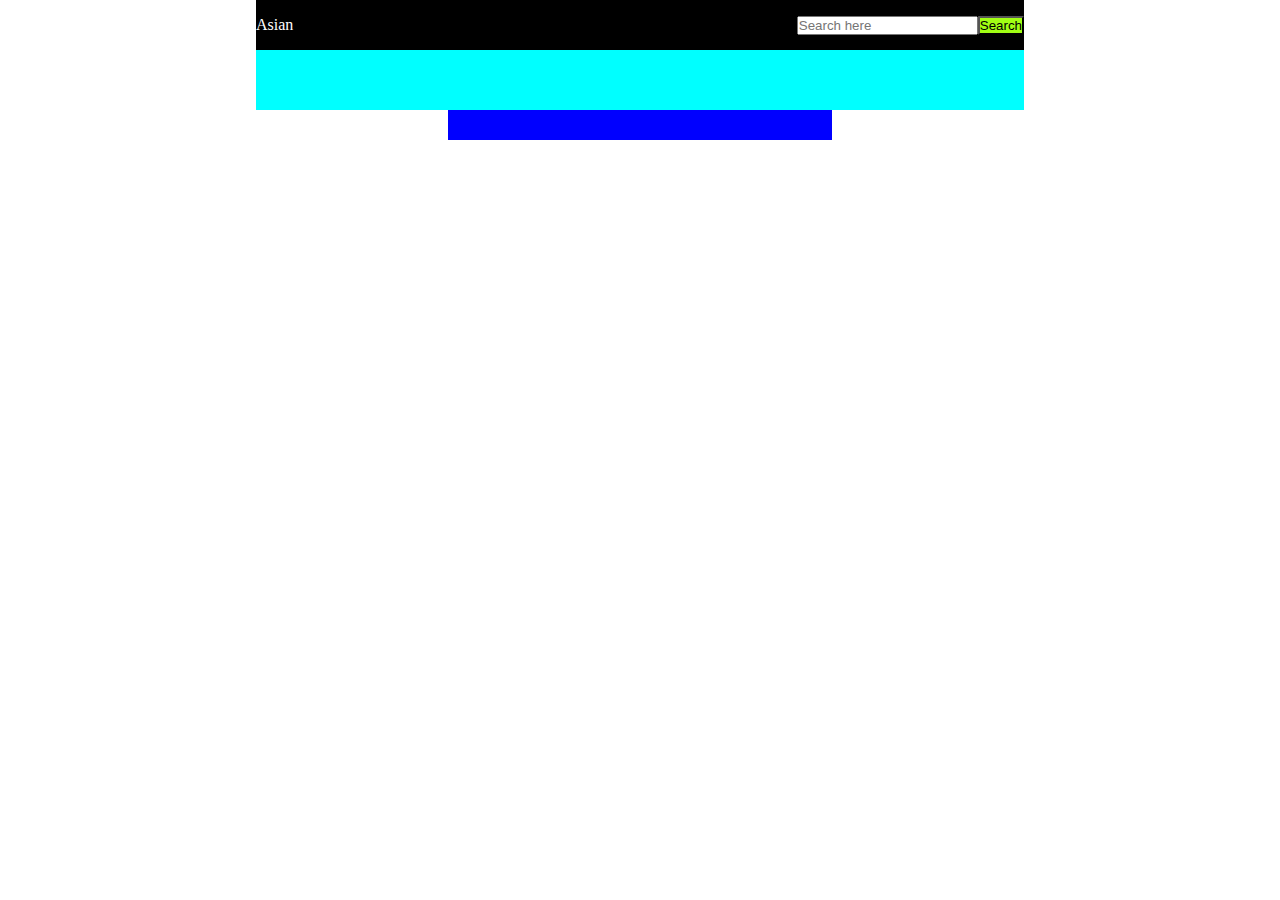
==== index.html @ 7d70595e "initial commit" ====
<!DOCTYPE html>
<html lang="en">
<head>
    <meta charset="UTF-8">
    <meta name="viewport" content="width=device-width, initial-scale=1.0">
    <link rel="stylesheet" href="css/style.css">
    <link rel="stylesheet" href="css/utils.css">
    <title>Asian Drama And Movies - Blog</title>
</head>
<body>
   <nav class="navigation max-width-1 m-auto">
    <div class="nav-left">Asian</div>
    <div class="nav-right">
        <input type="search" placeholder="Search here"><button type="button" class="btn">Search</button>
    </div>

   </nav>
    <div class="content max-width-1 m-auto">

    </div>
    <div class="footer max-width-2 m-auto">

    </div>

</body>
</html>
---- css/style.css ----
*{
    margin: 0;
    padding: 0;
}
.navigation{
    height: 50px;
    background-color: black;
    display: flex;
    justify-content: space-between;
    align-items: center;
}

.content{
    height: 60px;
    background-color: aqua;
}

.footer{
    height: 30px;
    background-color: blue;
}

.nav-left{
    color: white
 
}

.nav-right{
    
}
---- css/utils.css ----
:root{
    --main-bg-color   : red;
}
.max-width-1{
    max-width: 60vw;
}

.max-width-2{
    max-width: 30vw;
}

.m-auto{
    margin: auto;
}

.btn{
    background-color:  #a1fe14;
    border-radius: 0.1vw;
}
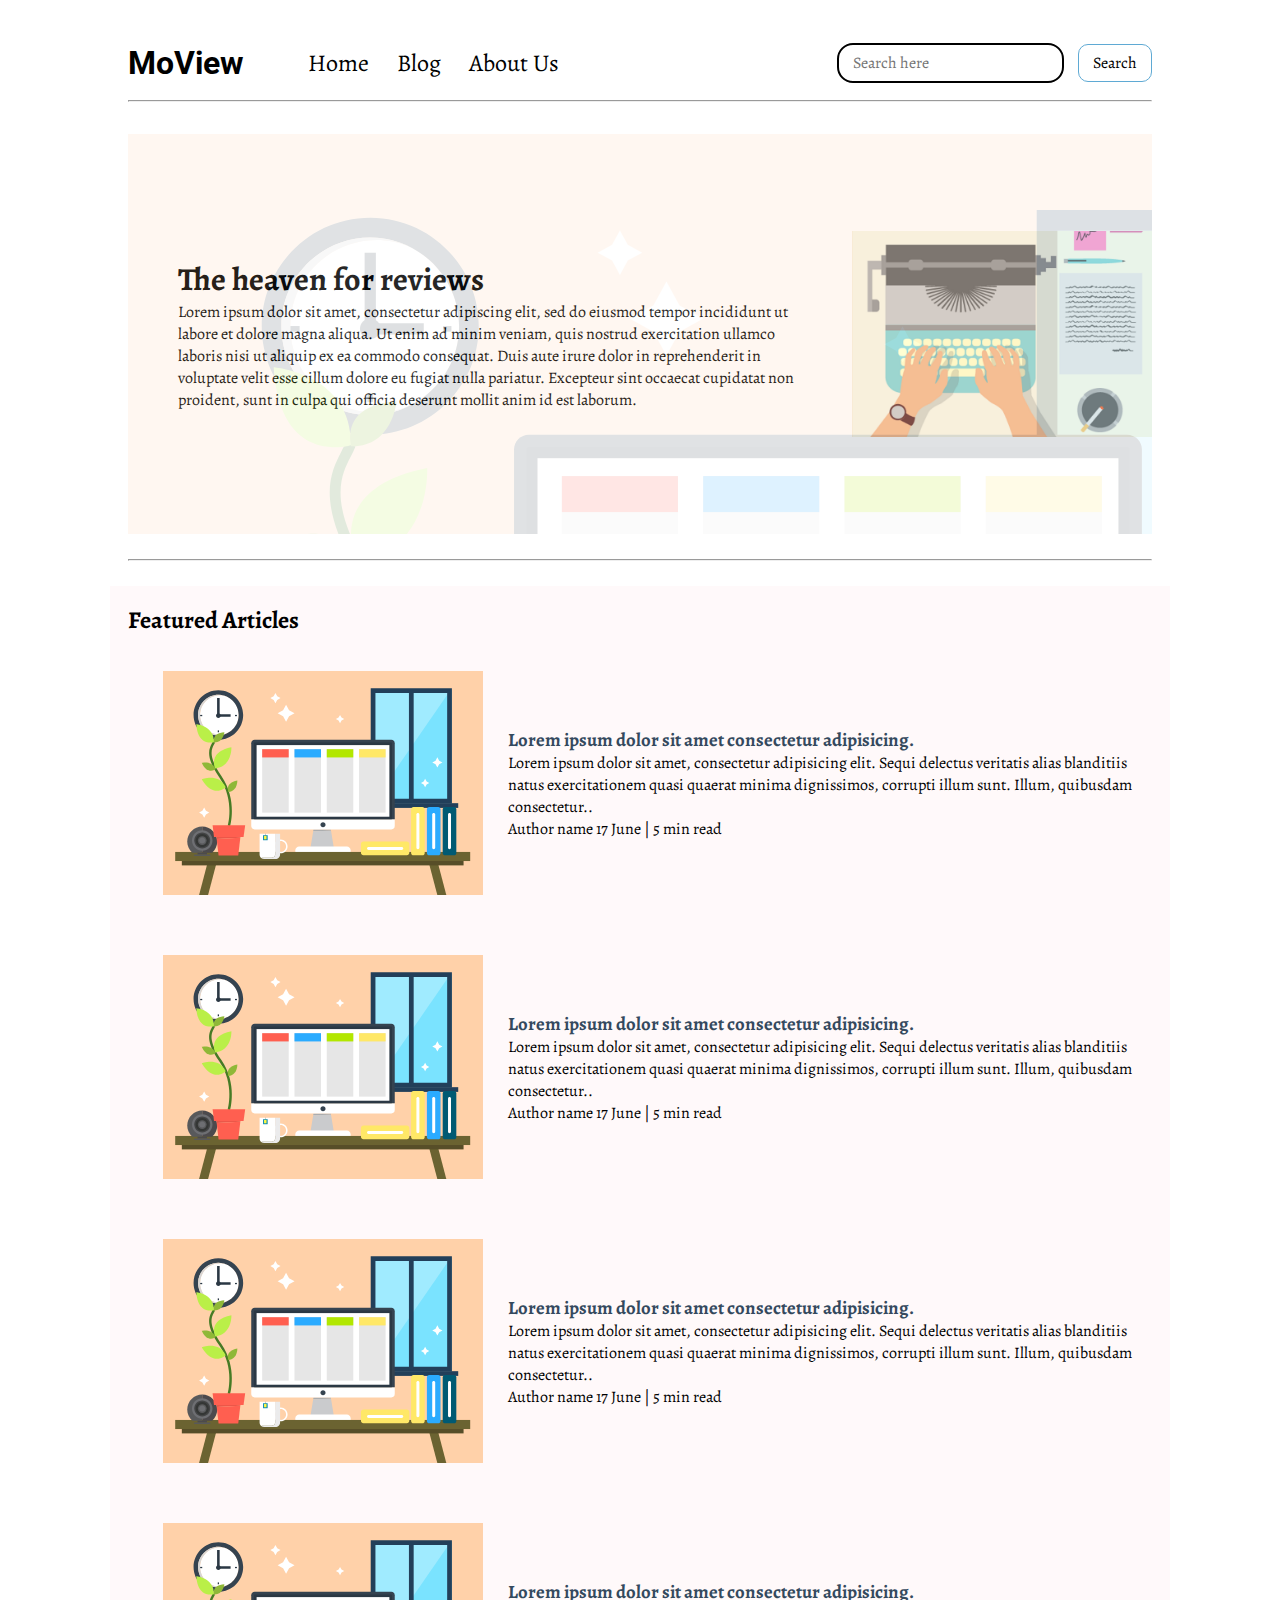
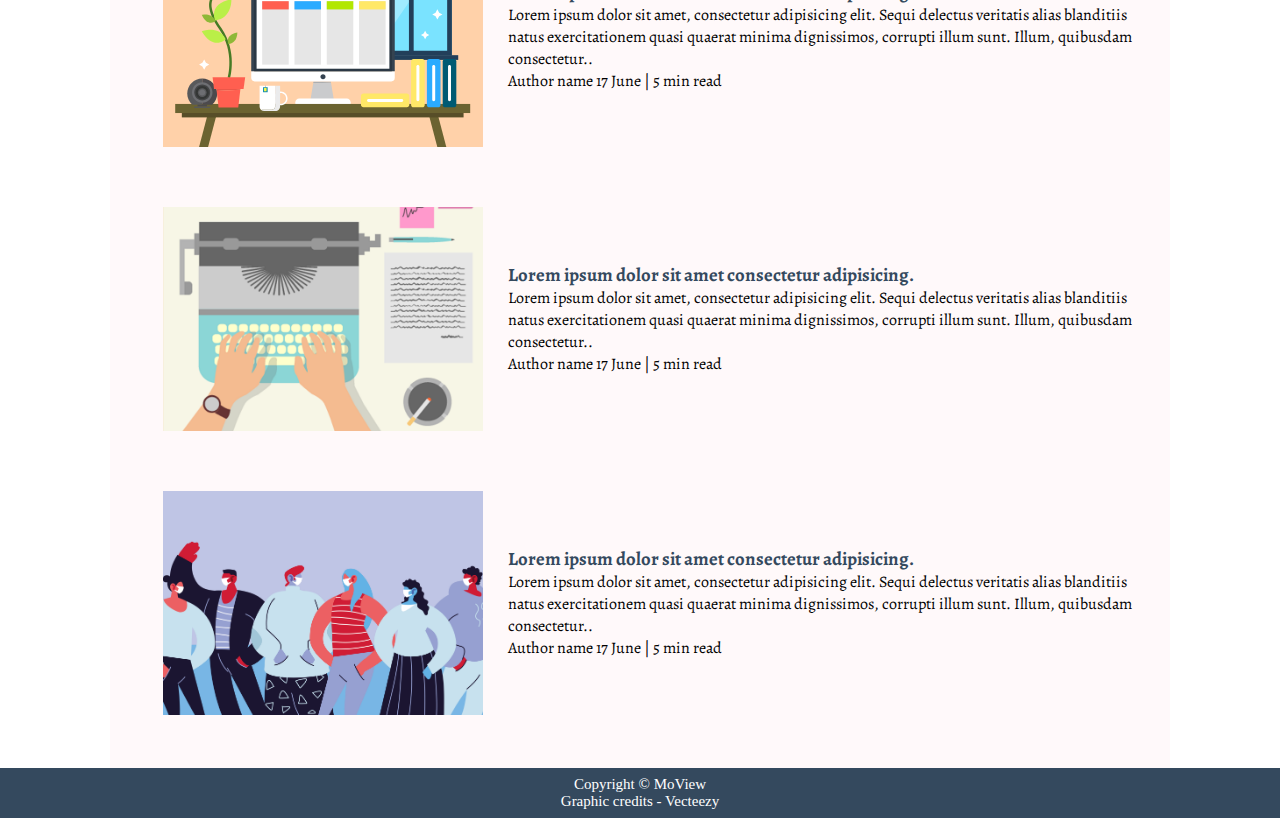
==== commit b177f7d9: "Completed index.html design" ====
--- a/index.html
+++ b/index.html
@@ -1,26 +1,159 @@
 <!DOCTYPE html>
 <html lang="en">
+
 <head>
     <meta charset="UTF-8">
     <meta name="viewport" content="width=device-width, initial-scale=1.0">
+    <link rel="stylesheet" href="css/utils.css">
     <link rel="stylesheet" href="css/style.css">
-    <link rel="stylesheet" href="css/utils.css">
     <title>Asian Drama And Movies - Blog</title>
 </head>
+
 <body>
-   <nav class="navigation max-width-1 m-auto">
-    <div class="nav-left">Asian</div>
-    <div class="nav-right">
-        <input type="search" placeholder="Search here"><button type="button" class="btn">Search</button>
+    <nav class="navigation max-width-1 m-auto">
+        <div class="nav-left">
+            <span>MoView</span>
+            <ul>
+                <li><a href="index.html">Home</a></li>
+                <li><a href="blog.html ">Blog</a></li>
+                <li><a href="#">About Us</a></li>
+            </ul>
+
+
+        </div>
+        <div class="nav-right">
+            <form action="/search.html" method="get">
+                <input type="search" placeholder="Search here" class="form-input">
+                <button class="btn">Search</button>
+            </form>
+
+        </div>
+
+    </nav>
+    <div class="max-width-1 m-auto">
+        <hr>
     </div>
+    <div class="content max-width-1 m-auto">
+        <div class="content-left font2">
+            <h1>The heaven for reviews</h1>
+            <p>Lorem ipsum dolor sit amet, consectetur adipiscing elit, sed do eiusmod tempor incididunt ut labore et
+                dolore magna aliqua. Ut enim ad minim veniam, quis nostrud exercitation ullamco laboris nisi ut aliquip
+                ex ea commodo consequat. Duis aute irure dolor in reprehenderit in voluptate velit esse cillum dolore eu
+                fugiat nulla pariatur. Excepteur sint occaecat cupidatat non proident, sunt in culpa qui officia
+                deserunt mollit anim id est laborum.
+            <p>
+        </div>
+        <div class="content-right">
+            <img src="image/1.png" alt="Review-Image">
+        </div>
+    </div>
+    <div class="max-width-1 m-auto">
+        <hr>
+    </div>
+    <div class="home-articles max-width-1 m-auto font2">
+        <h2>Featured Articles</h2>
+        <div class="home-article">
+            <div class="home-article-img">
+                <img src="image/11.svg" alt="article">
+            </div>
+            <div class="home-article-content font2">
+                <a href="/blogpost.html">
+                    <h3>Lorem ipsum dolor sit amet consectetur adipisicing.</h3>
+                </a>
 
-   </nav>
-    <div class="content max-width-1 m-auto">
+                <p>Lorem ipsum dolor sit amet, consectetur adipisicing elit. Sequi delectus veritatis alias blanditiis
+                    natus exercitationem quasi quaerat minima dignissimos, corrupti illum sunt. Illum, quibusdam
+                    consectetur..</p>
+                <span>Author name</span>
+                <span>17 June | 5 min read</span>
+            </div>
+        </div>
+        <div class="home-article">
+            <div class="home-article-img">
+                <img src="image/11.svg" alt="article">
+            </div>
+
+            <div class="home-article-content font2">
+                <a href="/blogpost.html">
+                    <h3>Lorem ipsum dolor sit amet consectetur adipisicing.</h3>
+                </a>
+                <p>Lorem ipsum dolor sit amet, consectetur adipisicing elit. Sequi delectus veritatis alias blanditiis
+                    natus exercitationem quasi quaerat minima dignissimos, corrupti illum sunt. Illum, quibusdam
+                    consectetur..</p>
+                <span>Author name</span>
+                <span>17 June | 5 min read</span>
+            </div>
+        </div>
+        <div class="home-article">
+            <div class="home-article-img">
+                <img src="image/11.svg" alt="article">
+            </div>
+
+            <div class="home-article-content font2">
+                <a href="/blogpost.html">
+                    <h3>Lorem ipsum dolor sit amet consectetur adipisicing.</h3>
+                </a>
+                <p>Lorem ipsum dolor sit amet, consectetur adipisicing elit. Sequi delectus veritatis alias blanditiis
+                    natus exercitationem quasi quaerat minima dignissimos, corrupti illum sunt. Illum, quibusdam
+                    consectetur..</p>
+                <span>Author name</span>
+                <span>17 June | 5 min read</span>
+            </div>
+        </div>
+        <div class="home-article">
+            <div class="home-article-img">
+                <img src="image/11.svg" alt="article">
+            </div>
+
+            <div class="home-article-content font2">
+                <a href="/blogpost.html">
+                    <h3>Lorem ipsum dolor sit amet consectetur adipisicing.</h3>
+                </a>
+                <p>Lorem ipsum dolor sit amet, consectetur adipisicing elit. Sequi delectus veritatis alias blanditiis
+                    natus exercitationem quasi quaerat minima dignissimos, corrupti illum sunt. Illum, quibusdam
+                    consectetur..</p>
+                <span>Author name</span>
+                <span>17 June | 5 min read</span>
+            </div>
+        </div>
+        <div class="home-article">
+            <div class="home-article-img">
+                <img src="image/1.png" alt="article">
+            </div>
+
+            <div class="home-article-content font2">
+                <a href="/blogpost.html">
+                    <h3>Lorem ipsum dolor sit amet consectetur adipisicing.</h3>
+                </a>
+                <p>Lorem ipsum dolor sit amet, consectetur adipisicing elit. Sequi delectus veritatis alias blanditiis
+                    natus exercitationem quasi quaerat minima dignissimos, corrupti illum sunt. Illum, quibusdam
+                    consectetur..</p>
+                <span>Author name</span>
+                <span>17 June | 5 min read</span>
+            </div>
+        </div>
+        <div class="home-article">
+            <div class="home-article-img">
+                <img src="image/2.png" alt="article">
+            </div>
+
+            <div class="home-article-content font2">
+                <a href="/blogpost.html">
+                    <h3>Lorem ipsum dolor sit amet consectetur adipisicing.</h3>
+                </a>
+                <p>Lorem ipsum dolor sit amet, consectetur adipisicing elit. Sequi delectus veritatis alias blanditiis
+                    natus exercitationem quasi quaerat minima dignissimos, corrupti illum sunt. Illum, quibusdam
+                    consectetur..</p>
+                <span>Author name</span>
+                <span>17 June | 5 min read</span>
+            </div>
+        </div>
 
     </div>
-    <div class="footer max-width-2 m-auto">
-
+    <div class="footer">
+        Copyright &copy; MoView <a href="https://www.vecteezy.com/free-vector/movie">Graphic credits - Vecteezy</a>
     </div>
 
 </body>
+
 </html>--- a/css/utils.css
+++ b/css/utils.css
@@ -1,19 +1,54 @@
-:root{
-    --main-bg-color   : red;
+@import url('https://fonts.googleapis.com/css2?family=Roboto:wght@400;700&display=swap');
+@import url('https://fonts.googleapis.com/css2?family=Alegreya:ital,wght@0,400..900;1,400..900&display=swap');
+:root {
+    --main-bg-color: #34495e;
+    --font-1:'Roboto', sans-serif;
+    --font-2:'Alegreya', cursive;
 }
-.max-width-1{
+
+.font1{
+    font-family: var(--font-1);
+}
+
+.font2{
+    font-family: var(--font-2);
+}
+
+.max-width-1 {
+    max-width: 80vw;
+}
+
+.max-width-2 {
     max-width: 60vw;
 }
 
-.max-width-2{
-    max-width: 30vw;
-}
-
-.m-auto{
+.m-auto {
     margin: auto;
 }
 
-.btn{
-    background-color:  #a1fe14;
-    border-radius: 0.1vw;
+.btn {
+    background-color: white;
+    padding: 7px 14px;
+    font-family: var(--font-2);
+    font-size: 16px;
+    cursor: pointer;
+    border-radius: 10px;
+    border: 1px solid #5faad4;;
+    transition:all 0.3s ease-in-out;
+}
+.btn:hover{
+    color: white;
+    background-color: var(--main-bg-color);
+}
+.form-input {
+    padding: 7px 14px;
+    border: 2px solid black;
+    border-radius: 16px;
+    margin: 0 10px;
+    font-family: var(--font-2);
+    font-size: 16px;
+}
+.form-input:hover{
+    border: 3px solid;
+    border-color:  var(--main-bg-color);
 }--- a/css/style.css
+++ b/css/style.css
@@ -1,31 +1,146 @@
-
-*{
+* {
     margin: 0;
     padding: 0;
 }
-.navigation{
-    height: 50px;
-    background-color: black;
+
+.navigation {
+    height: 75px;
+    margin-top: 25px;;
+    /* background-color: pink; */
     display: flex;
     justify-content: space-between;
     align-items: center;
+    font-family: var(--font-1);
 }
 
-.content{
-    height: 60px;
-    background-color: aqua;
+.nav-left {
+    font-size: 32px;
+    font-weight: bold;
+    display: flex;
+
 }
 
-.footer{
-    height: 30px;
-    background-color: blue;
+.nav-left ul {
+    display: flex;
+    align-items: center;
+    margin: 0 50px;
+    font-size: 15px;
 }
 
-.nav-left{
-    color: white
- 
+.nav-left ul li {
+    list-style: none;
+    font-family: var(--font-2);
+    margin: 0 14px
 }
 
-.nav-right{
+.nav-left ul li a {
+    text-decoration: none;
+    color: black;
+    font-size: 24px;
+    font-weight: normal;
+}
+
+.nav-left ul li a:hover {
+    color: white;
+    color: var(--main-bg-color);
+    font-weight: bolder;
+}
+
+.content {
+    height: 400px;
+    /* background-color: rgb(145, 247, 247); */
+    display: flex;
+    margin-top: 32px;
+    margin-bottom: 25px;
+    /* color: white; */
+    position: relative;
     
+}
+
+.content::after{
+    content: "";
+    background-image: url('../image/11.svg');
+    position: absolute;
+    width: 100%;
+    height: 400px;
+    opacity: 0.15;
+
+}
+
+.content-left {
+    display: flex;
+    flex-direction: column;
+    justify-content: center;
+    padding: 50px;
+
+}
+
+.content-right {
+
+    display: flex;
+    align-items: center;
+    justify-content: center;
+}
+
+.content-right img {
+    height: 206px;
+    width: 300px;
+}
+
+.home-articles {
+    padding: 18px;
+    background-color: rgb(255, 240, 242, 0.4);
+    margin-top: 25px;;
+   
+
+}
+
+.home-article {
+    display: flex;
+    margin: 10px;
+}
+
+.home-article img {
+    width: 320px;
+    margin: 25px;
+}
+
+.home-article-img {
+    display: flex;
+    align-items: center;
+    height: auto;
+    
+}
+
+.home-article-content{
+    align-self: center;
+}
+.home-article-content a{
+    text-decoration: none;
+    color: var(--main-bg-color);
+    
+}
+.home-article-content a :hover{
+    color: black;
+    font-weight: bolder;
+    cursor: pointer;
+    
+}
+
+.footer {
+    height: 50px;
+    background-color: var(--main-bg-color);
+    display: flex;
+    align-items: center;
+    justify-content: center;
+    flex-direction: column;
+    color: white;
+    font-size: 15px;
+
+}
+
+.footer a {
+    color: white;
+    font-size: 15px;
+    text-decoration: none;
 }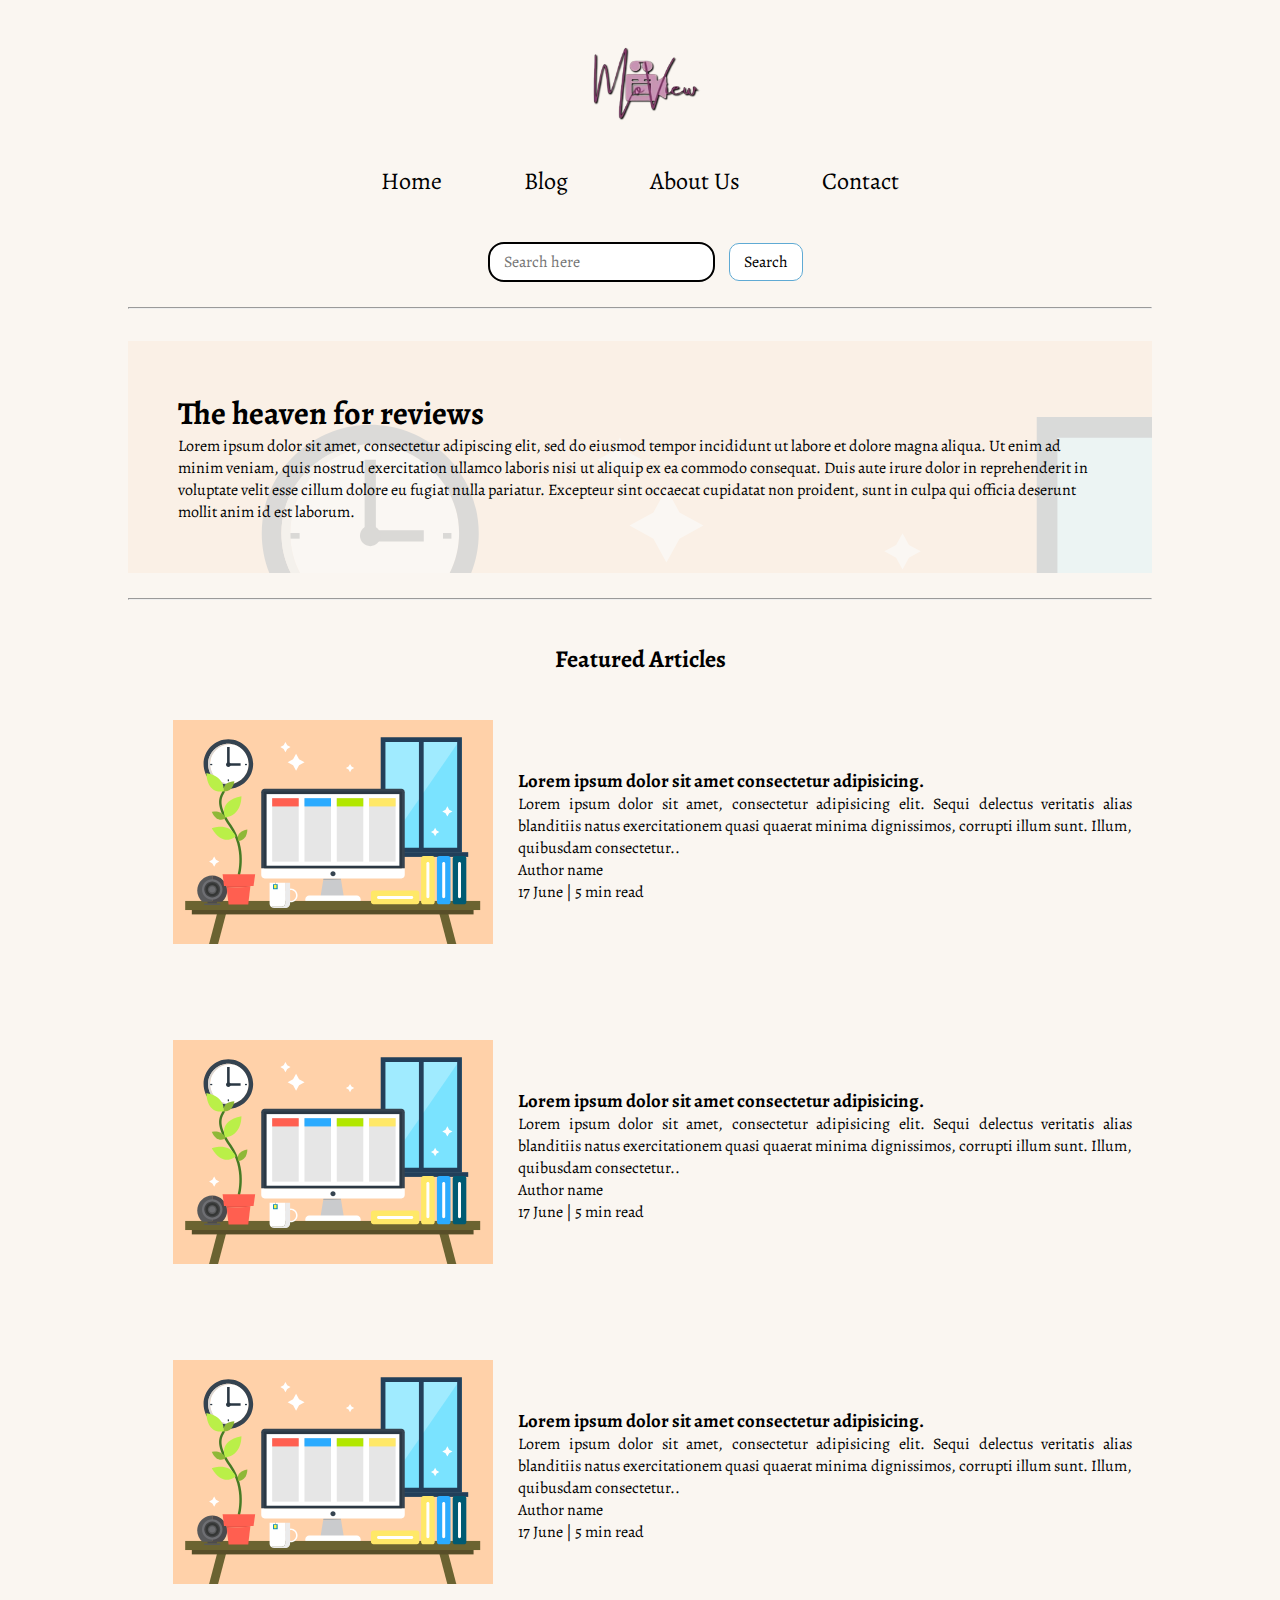
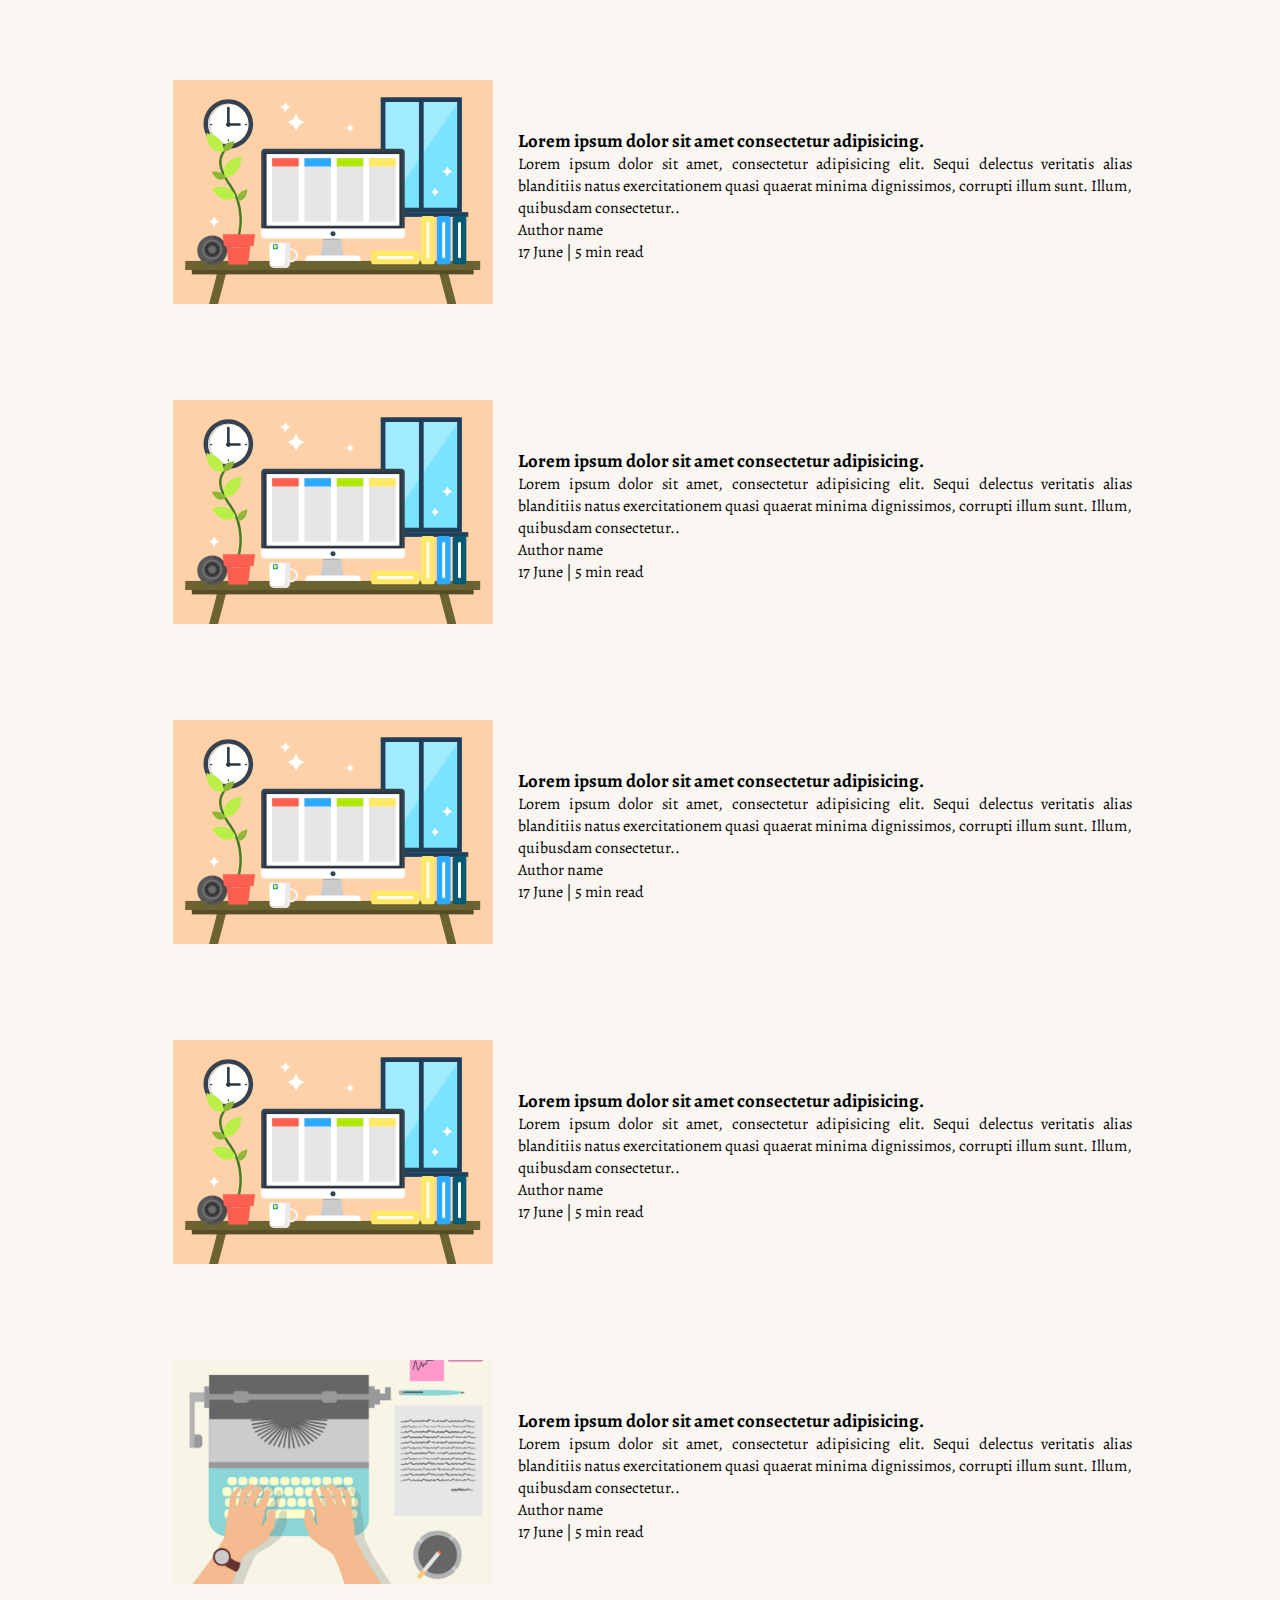
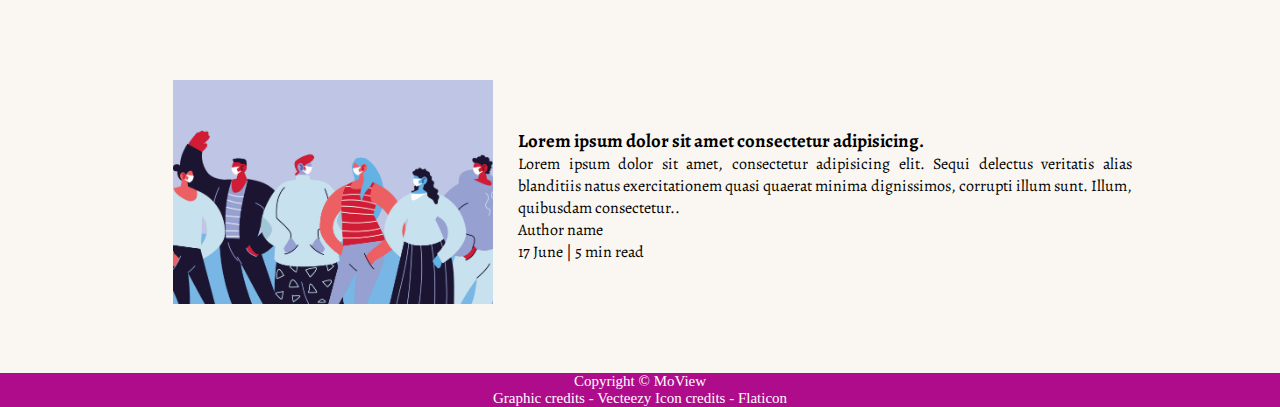
==== commit dc667f20: "completed first draft of responsive design" ====
--- a/index.html
+++ b/index.html
@@ -6,27 +6,36 @@
     <meta name="viewport" content="width=device-width, initial-scale=1.0">
     <link rel="stylesheet" href="css/utils.css">
     <link rel="stylesheet" href="css/style.css">
-    <title>Asian Drama And Movies - Blog</title>
+    <link rel="stylesheet" href="css/mobile.css">
+    <script src="js/mobile.js" defer></script>
+    <title> Drama And Movies - Blog</title>
 </head>
 
 <body>
     <nav class="navigation max-width-1 m-auto">
         <div class="nav-left">
-            <span>MoView</span>
-            <ul>
+            <div class="logo"><a href="/"><img src="image/WhatsApp_Image_2024-06-19_at_6.24.19_PM-removebg-preview.png"
+                        alt=""></a>
+            </div>
+            <div class="nav-toggle" id="navToggle">
+                <div class="bar"></div>
+                <div class="bar"></div>
+                <div class="bar"></div>
+            </div>
+            <ul class="nav-menu" id="navMenu">
                 <li><a href="index.html">Home</a></li>
-                <li><a href="blog.html ">Blog</a></li>
+                <li><a href="blogpost.html">Blog</a></li>
                 <li><a href="#">About Us</a></li>
+                <li><a href="contact.html">Contact</a></li>
             </ul>
 
 
         </div>
         <div class="nav-right">
             <form action="/search.html" method="get">
-                <input type="search" placeholder="Search here" class="form-input">
-                <button class="btn">Search</button>
+                <input type="search" placeholder="Search here" class="form-input" id="search" name="search">
+                <button class="btn" title="Click to search">Search</button>
             </form>
-
         </div>
 
     </nav>
@@ -52,106 +61,184 @@
     </div>
     <div class="home-articles max-width-1 m-auto font2">
         <h2>Featured Articles</h2>
-        <div class="home-article">
-            <div class="home-article-img">
-                <img src="image/11.svg" alt="article">
-            </div>
-            <div class="home-article-content font2">
-                <a href="/blogpost.html">
-                    <h3>Lorem ipsum dolor sit amet consectetur adipisicing.</h3>
-                </a>
-
-                <p>Lorem ipsum dolor sit amet, consectetur adipisicing elit. Sequi delectus veritatis alias blanditiis
-                    natus exercitationem quasi quaerat minima dignissimos, corrupti illum sunt. Illum, quibusdam
-                    consectetur..</p>
-                <span>Author name</span>
-                <span>17 June | 5 min read</span>
-            </div>
-        </div>
-        <div class="home-article">
-            <div class="home-article-img">
-                <img src="image/11.svg" alt="article">
-            </div>
-
-            <div class="home-article-content font2">
-                <a href="/blogpost.html">
-                    <h3>Lorem ipsum dolor sit amet consectetur adipisicing.</h3>
-                </a>
-                <p>Lorem ipsum dolor sit amet, consectetur adipisicing elit. Sequi delectus veritatis alias blanditiis
-                    natus exercitationem quasi quaerat minima dignissimos, corrupti illum sunt. Illum, quibusdam
-                    consectetur..</p>
-                <span>Author name</span>
-                <span>17 June | 5 min read</span>
-            </div>
-        </div>
-        <div class="home-article">
-            <div class="home-article-img">
-                <img src="image/11.svg" alt="article">
-            </div>
-
-            <div class="home-article-content font2">
-                <a href="/blogpost.html">
-                    <h3>Lorem ipsum dolor sit amet consectetur adipisicing.</h3>
-                </a>
-                <p>Lorem ipsum dolor sit amet, consectetur adipisicing elit. Sequi delectus veritatis alias blanditiis
-                    natus exercitationem quasi quaerat minima dignissimos, corrupti illum sunt. Illum, quibusdam
-                    consectetur..</p>
-                <span>Author name</span>
-                <span>17 June | 5 min read</span>
-            </div>
-        </div>
-        <div class="home-article">
-            <div class="home-article-img">
-                <img src="image/11.svg" alt="article">
-            </div>
-
-            <div class="home-article-content font2">
-                <a href="/blogpost.html">
-                    <h3>Lorem ipsum dolor sit amet consectetur adipisicing.</h3>
-                </a>
-                <p>Lorem ipsum dolor sit amet, consectetur adipisicing elit. Sequi delectus veritatis alias blanditiis
-                    natus exercitationem quasi quaerat minima dignissimos, corrupti illum sunt. Illum, quibusdam
-                    consectetur..</p>
-                <span>Author name</span>
-                <span>17 June | 5 min read</span>
-            </div>
-        </div>
-        <div class="home-article">
-            <div class="home-article-img">
-                <img src="image/1.png" alt="article">
-            </div>
-
-            <div class="home-article-content font2">
-                <a href="/blogpost.html">
-                    <h3>Lorem ipsum dolor sit amet consectetur adipisicing.</h3>
-                </a>
-                <p>Lorem ipsum dolor sit amet, consectetur adipisicing elit. Sequi delectus veritatis alias blanditiis
-                    natus exercitationem quasi quaerat minima dignissimos, corrupti illum sunt. Illum, quibusdam
-                    consectetur..</p>
-                <span>Author name</span>
-                <span>17 June | 5 min read</span>
-            </div>
-        </div>
-        <div class="home-article">
-            <div class="home-article-img">
-                <img src="image/2.png" alt="article">
-            </div>
-
-            <div class="home-article-content font2">
-                <a href="/blogpost.html">
-                    <h3>Lorem ipsum dolor sit amet consectetur adipisicing.</h3>
-                </a>
-                <p>Lorem ipsum dolor sit amet, consectetur adipisicing elit. Sequi delectus veritatis alias blanditiis
-                    natus exercitationem quasi quaerat minima dignissimos, corrupti illum sunt. Illum, quibusdam
-                    consectetur..</p>
-                <span>Author name</span>
-                <span>17 June | 5 min read</span>
-            </div>
-        </div>
+        <div class="container" id="myDi">
+            <div class="row">
+                <div class="home-article">
+                    <div class="home-article-img">
+                        <img src="image/11.svg" alt="article">
+                    </div>
+                    <div class="home-article-content font2">
+                        <a href="/blogpost.html">
+                            <h3>Lorem ipsum dolor sit amet consectetur adipisicing.</h3>
+                        </a>
+
+                        <p>Lorem ipsum dolor sit amet, consectetur adipisicing elit. Sequi delectus veritatis alias
+                            blanditiis
+                            natus exercitationem quasi quaerat minima dignissimos, corrupti illum sunt. Illum, quibusdam
+                            consectetur..</p>
+                        <div>Author name</div>
+                        <div>17 June | 5 min read</div>
+                    </div>
+                </div>
+                <div class="home-article">
+                    <div class="home-article-img">
+                        <img src="image/11.svg" alt="article">
+                    </div>
+
+                    <div class="home-article-content font2">
+                        <a href="/blogpost.html">
+                            <h3>Lorem ipsum dolor sit amet consectetur adipisicing.</h3>
+                        </a>
+                        <p>Lorem ipsum dolor sit amet, consectetur adipisicing elit. Sequi delectus veritatis alias
+                            blanditiis
+                            natus exercitationem quasi quaerat minima dignissimos, corrupti illum sunt. Illum, quibusdam
+                            consectetur..</p>
+                        <div>Author name</div>
+                        <div>17 June | 5 min read</div>
+                    </div>
+                </div>
+                <div class="home-article">
+                    <div class="home-article-img">
+                        <img src="image/11.svg" alt="article">
+                    </div>
+
+                    <div class="home-article-content font2">
+                        <a href="/blogpost.html">
+                            <h3>Lorem ipsum dolor sit amet consectetur adipisicing.</h3>
+                        </a>
+                        <p>Lorem ipsum dolor sit amet, consectetur adipisicing elit. Sequi delectus veritatis alias
+                            blanditiis
+                            natus exercitationem quasi quaerat minima dignissimos, corrupti illum sunt. Illum, quibusdam
+                            consectetur..</p>
+                        <div>Author name</div>
+                        <div>17 June | 5 min read</div>
+                    </div>
+                </div>
+            </div>
+        </div>
+        <div class="container" id="myDi">
+            <div class="row">
+                <div class="home-article">
+                    <div class="home-article-img">
+                        <img src="image/11.svg" alt="article">
+                    </div>
+                    <div class="home-article-content font2">
+                        <a href="/blogpost.html">
+                            <h3>Lorem ipsum dolor sit amet consectetur adipisicing.</h3>
+                        </a>
+
+                        <p>Lorem ipsum dolor sit amet, consectetur adipisicing elit. Sequi delectus veritatis alias
+                            blanditiis
+                            natus exercitationem quasi quaerat minima dignissimos, corrupti illum sunt. Illum, quibusdam
+                            consectetur..</p>
+                        <div>Author name</div>
+                        <div>17 June | 5 min read</div>
+                    </div>
+                </div>
+                <div class="home-article">
+                    <div class="home-article-img">
+                        <img src="image/11.svg" alt="article">
+                    </div>
+
+                    <div class="home-article-content font2">
+                        <a href="/blogpost.html">
+                            <h3>Lorem ipsum dolor sit amet consectetur adipisicing.</h3>
+                        </a>
+                        <p>Lorem ipsum dolor sit amet, consectetur adipisicing elit. Sequi delectus veritatis alias
+                            blanditiis
+                            natus exercitationem quasi quaerat minima dignissimos, corrupti illum sunt. Illum, quibusdam
+                            consectetur..</p>
+                        <div>Author name</div>
+                        <div>17 June | 5 min read</div>
+                    </div>
+                </div>
+                <div class="home-article">
+                    <div class="home-article-img">
+                        <img src="image/11.svg" alt="article">
+                    </div>
+
+                    <div class="home-article-content font2">
+                        <a href="/blogpost.html">
+                            <h3>Lorem ipsum dolor sit amet consectetur adipisicing.</h3>
+                        </a>
+                        <p>Lorem ipsum dolor sit amet, consectetur adipisicing elit. Sequi delectus veritatis alias
+                            blanditiis
+                            natus exercitationem quasi quaerat minima dignissimos, corrupti illum sunt. Illum, quibusdam
+                            consectetur..</p>
+                        <div>Author name</div>
+                        <div>17 June | 5 min read</div>
+                    </div>
+                </div>
+            </div>
+        </div>
+        <div class="container" id="myDi">
+            <div class="row">
+                <div class="home-article">
+                    <div class="home-article-img">
+                        <img src="image/11.svg" alt="article">
+                    </div>
+
+                    <div class="home-article-content font2">
+                        <a href="/blogpost.html">
+                            <h3>Lorem ipsum dolor sit amet consectetur adipisicing.</h3>
+                        </a>
+                        <p>Lorem ipsum dolor sit amet, consectetur adipisicing elit. Sequi delectus veritatis alias
+                            blanditiis
+                            natus exercitationem quasi quaerat minima dignissimos, corrupti illum sunt. Illum, quibusdam
+                            consectetur..</p>
+                        <div>Author name</div>
+                        <div>17 June | 5 min read</div>
+                    </div>
+                </div>
+                <div class="home-article">
+                    <div class="home-article-img">
+                        <img src="image/1.png" alt="article">
+                    </div>
+
+                    <div class="home-article-content font2">
+                        <a href="/blogpost.html">
+                            <h3>Lorem ipsum dolor sit amet consectetur adipisicing.</h3>
+                        </a>
+                        <p>Lorem ipsum dolor sit amet, consectetur adipisicing elit. Sequi delectus veritatis alias
+                            blanditiis
+                            natus exercitationem quasi quaerat minima dignissimos, corrupti illum sunt. Illum, quibusdam
+                            consectetur..</p>
+                        <div>Author name</div>
+                        <div>17 June | 5 min read</div>
+                    </div>
+                </div>
+                <div class="home-article">
+                    <div class="home-article-img">
+                        <img src="image/2.png" alt="article">
+                    </div>
+                    <div class="home-article-content font2">
+                        <a href="/blogpost.html">
+                            <h3>Lorem ipsum dolor sit amet consectetur adipisicing.</h3>
+                        </a>
+                        <p>Lorem ipsum dolor sit amet, consectetur adipisicing elit. Sequi delectus veritatis alias
+                            blanditiis
+                            natus exercitationem quasi quaerat minima dignissimos, corrupti illum sunt. Illum, quibusdam
+                            consectetur..</p>
+                        <div>Author name</div>
+                        <div>17 June | 5 min read</div>
+                    </div>
+                </div>
+                <div class="row"></div>
+            </div>
+        </div>
+
+
 
     </div>
     <div class="footer">
-        Copyright &copy; MoView <a href="https://www.vecteezy.com/free-vector/movie">Graphic credits - Vecteezy</a>
+        Copyright &copy; MoView
+        <div class="credits">
+            <a href="https://www.vecteezy.com/free-vector/movie" ,href=>Graphic credits - Vecteezy</a>
+            <a href="https://www.flaticon.com/free-icons/instagram-logo" title="instagram logo icons">Icon credits -
+                Flaticon</a>
+        </div>
+
+
     </div>
 
 </body>
--- a/css/utils.css
+++ b/css/utils.css
@@ -1,7 +1,8 @@
 @import url('https://fonts.googleapis.com/css2?family=Roboto:wght@400;700&display=swap');
 @import url('https://fonts.googleapis.com/css2?family=Alegreya:ital,wght@0,400..900;1,400..900&display=swap');
 :root {
-    --main-bg-color: #34495e;
+    --main-bg-color: #af0c8b;
+    --main-bg-color1: #FAF6F1;
     --font-1:'Roboto', sans-serif;
     --font-2:'Alegreya', cursive;
 }
@@ -14,16 +15,23 @@
     font-family: var(--font-2);
 }
 
+h2{
+    text-align: center;;
+}
 .max-width-1 {
     max-width: 80vw;
 }
 
 .max-width-2 {
-    max-width: 60vw;
+    max-width: 40vw;
 }
 
 .m-auto {
     margin: auto;
+}
+
+.m-x1{
+    margin-left: 21vw;
 }
 
 .btn {
@@ -51,4 +59,73 @@
 .form-input:hover{
     border: 3px solid;
     border-color:  var(--main-bg-color);
+}
+.form-box input, textarea{
+    padding: 3px;
+    width: 40vw;
+    margin: 6px;
+    font-family: var(--font-1);
+    font-size: 18px;
+    border-radius: 10px;
+    border: 2px solid black;
+}
+.form-box input:hover{
+    border: 3px solid var(--main-bg-color);
+    
+}
+.form-box textarea:hover{
+    border: 3px solid var(--main-bg-color);   
+}
+
+.nav-toggle {
+    display: none; /* Hide by default on larger screens */
+    cursor: pointer;
+}
+
+.bar {
+    width: 25px;
+    height: 3px;
+    background-color: #fff;
+    margin: 5px 0;
+    transition: transform 0.3s, opacity 0.3s;
+}
+
+/* Navigation menu styling */
+.nav-menu {
+    list-style-type: none;
+    display: flex;
+    justify-content: space-between;
+    align-items: center;
+    padding-bottom: 25px;
+    font-size: 15px;
+}
+
+.nav-menu li {
+    margin-right: 15px;
+}
+
+.nav-menu a {
+    color: #fff;
+    text-decoration: none;
+    padding: 10px;
+}
+/* .row {
+    display: flex;
+    flex-wrap: wrap;
+    justify-content: space-between;
+    width: calc(33.33% - 20px);
+    gap: 20px;
+    margin-left: auto;
+} */
+.row {
+    display: flex;
+    /* width: calc(33.33% - 20px); */
+    /* gap: 20px; */
+    /* margin-left: auto; */
+    /* justify-content: space-between; */
+    align-items: center;
+}
+
+body{
+    background-color: var(--main-bg-color1);
 }--- a/css/style.css
+++ b/css/style.css
@@ -4,7 +4,7 @@
 }
 
 .navigation {
-    height: 75px;
+    
     margin-top: 25px;;
     /* background-color: pink; */
     display: flex;
@@ -20,12 +20,6 @@
 
 }
 
-.nav-left ul {
-    display: flex;
-    align-items: center;
-    margin: 0 50px;
-    font-size: 15px;
-}
 
 .nav-left ul li {
     list-style: none;
@@ -46,8 +40,12 @@
     font-weight: bolder;
 }
 
+.nav-right form{
+    padding-bottom: 25px;
+}
+
 .content {
-    height: 400px;
+    height: 100%;
     /* background-color: rgb(145, 247, 247); */
     display: flex;
     margin-top: 32px;
@@ -62,9 +60,9 @@
     background-image: url('../image/11.svg');
     position: absolute;
     width: 100%;
-    height: 400px;
+    height: inherit;
     opacity: 0.15;
-
+    z-index: -1;
 }
 
 .content-left {
@@ -89,15 +87,38 @@
 
 .home-articles {
     padding: 18px;
-    background-color: rgb(255, 240, 242, 0.4);
+    background-color: var(--main-bg-color1);
     margin-top: 25px;;
    
 
 }
+/* .container {
+    display: grid;
+    grid-template-columns: repeat(auto-fit, minmax(33.33%,1fr));
+    grid-template-rows: auto auto auto;
+    grid-template-columns: auto auto auto;
+    gap: 10px;
+    align-items: baseline;
+}
 
 .home-article {
-    display: flex;
-    margin: 10px;
+     display: flex;
+    flex-direction: column;
+    margin-bottom: 20px; 
+    box-sizing: border-box; 
+    padding: 10px; 
+    text-align: justify;
+} */
+
+.container {
+    display: grid;
+    grid-template-columns: repeat(1, 1fr); /* Initially 3 columns */
+    gap: 20px; /* Adjust the gap between items */
+}
+
+.home-article {
+    padding: 20px;
+    text-align: center;
 }
 
 .home-article img {
@@ -105,30 +126,23 @@
     margin: 25px;
 }
 
-.home-article-img {
-    display: flex;
-    align-items: center;
-    height: auto;
-    
-}
-
 .home-article-content{
     align-self: center;
 }
 .home-article-content a{
     text-decoration: none;
-    color: var(--main-bg-color);
+    color: black;
     
 }
 .home-article-content a :hover{
-    color: black;
+    color: var(--main-bg-color);
     font-weight: bolder;
     cursor: pointer;
     
 }
 
 .footer {
-    height: 50px;
+    height: 100;
     background-color: var(--main-bg-color);
     display: flex;
     align-items: center;
@@ -143,4 +157,9 @@
     color: white;
     font-size: 15px;
     text-decoration: none;
+}
+
+.logo a img{
+    height: 125px;
+    width: 100%;;
 }--- a/css/mobile.css
+++ b/css/mobile.css
@@ -0,0 +1,86 @@
+@media screen and (max-width:1400px) {
+    .navigation {
+        flex-direction: column;
+        justify-content: center;
+    }
+
+    .nav-left {
+        flex-direction: column;
+        margin-bottom: 20px;
+        text-align: center;
+    }
+
+    /* .nav-left ul {
+        padding-left: 65px;
+    } */
+
+    .logo a img {
+        height: 50%;
+        width: 30%;
+    }
+}
+
+@media screen and (max-width: 1280px) {
+
+    .content-right {
+        display: none;
+    }
+
+    .home-article {
+        display: flex;
+        text-align: justify;
+    }
+
+
+    .home-article-img {
+        text-align: center;
+    }
+
+    .row {
+        display: flex;
+        align-content: space-around;
+        flex-direction: column;
+    }
+
+}
+
+
+@media screen and (max-width: 912px) {
+
+    .home-article {
+        text-align: justify;
+        display: flex;
+        margin: 15px 50px;
+        flex-direction: column;
+    }
+
+    .home-article-content {
+        text-align: justify;
+
+    }
+
+    .home-article-content a {
+        text-decoration: none;
+        color: black;
+        text-align: center;
+    }
+    .nav-menu {
+        display: none; /* Hide by default on smaller screens */
+        flex-direction: column;
+        background-color: var(--main-bg-color);
+        position: absolute;
+        top: 60px;
+        left: 0;
+        right: 0;
+        z-index: 1;
+    }
+
+    .nav-menu.show {
+        display: flex; /* Show when .show class is added */
+    }
+
+    .nav-toggle {
+        display: block; /* Show hamburger icon */
+    }
+
+}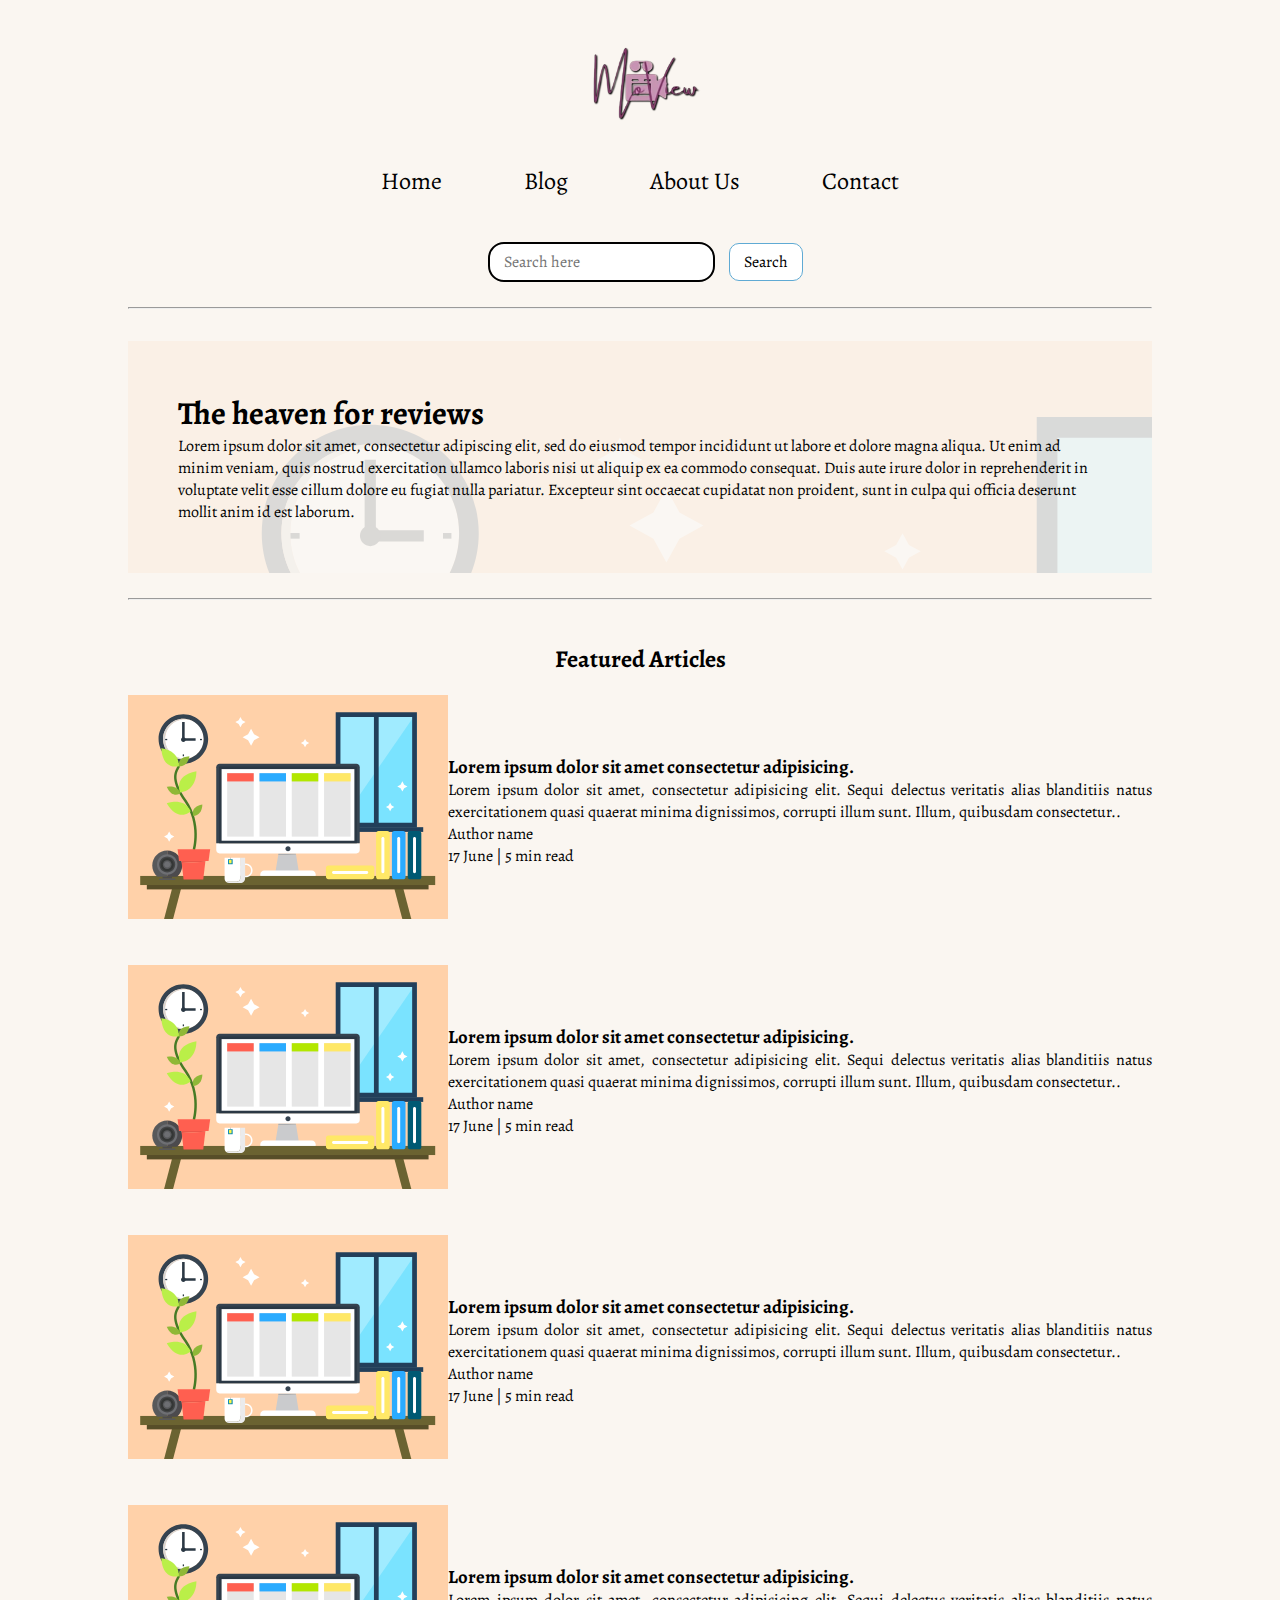
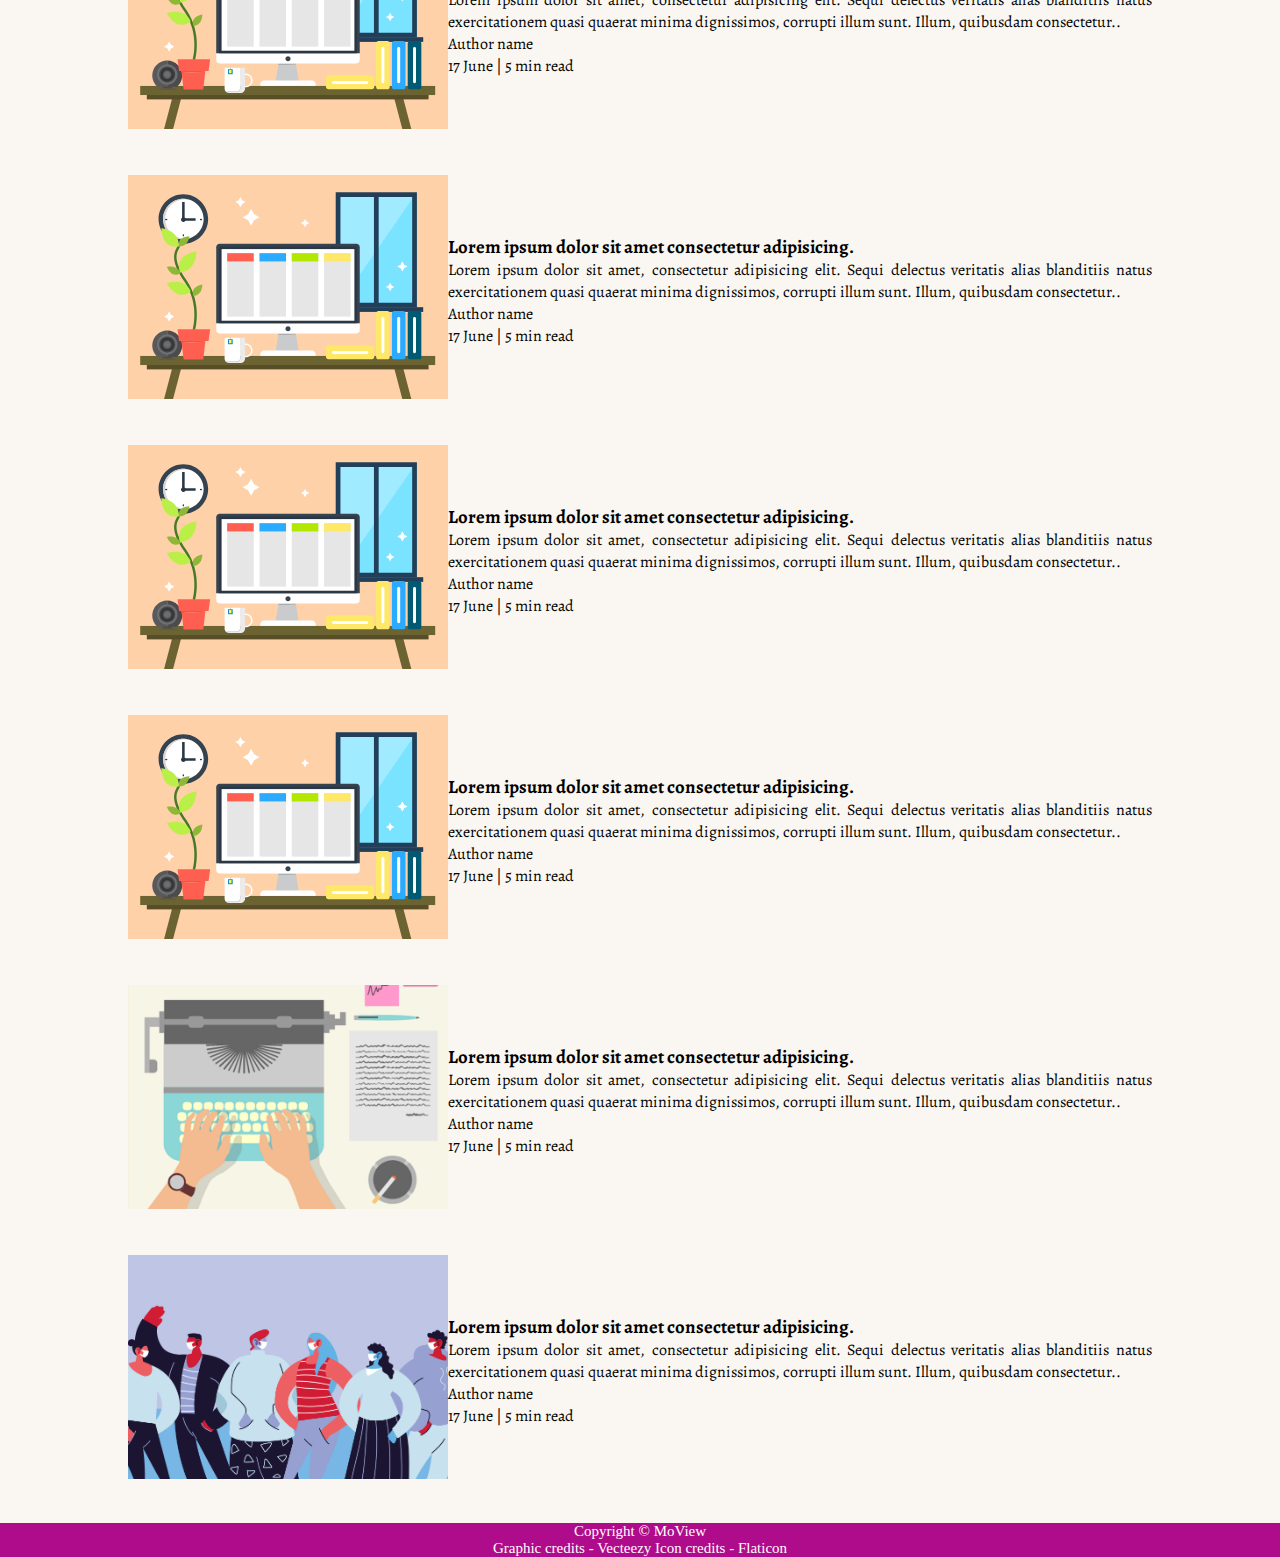
==== commit 25ba88c5: "added scrol-to-top button" ====
--- a/index.html
+++ b/index.html
@@ -12,6 +12,7 @@
 </head>
 
 <body>
+ 
     <nav class="navigation max-width-1 m-auto">
         <div class="nav-left">
             <div class="logo"><a href="/"><img src="image/WhatsApp_Image_2024-06-19_at_6.24.19_PM-removebg-preview.png"
@@ -32,13 +33,16 @@
 
         </div>
         <div class="nav-right">
-            <form action="/search.html" method="get">
+            <form action="/search.html">
                 <input type="search" placeholder="Search here" class="form-input" id="search" name="search">
                 <button class="btn" title="Click to search">Search</button>
             </form>
         </div>
 
     </nav>
+    <button class="go-top-btn">
+        <img src="image/arrow-up.png" alt="arrow up">
+      </button>
     <div class="max-width-1 m-auto">
         <hr>
     </div>
@@ -226,9 +230,6 @@
                 <div class="row"></div>
             </div>
         </div>
-
-
-
     </div>
     <div class="footer">
         Copyright &copy; MoView
@@ -237,10 +238,7 @@
             <a href="https://www.flaticon.com/free-icons/instagram-logo" title="instagram logo icons">Icon credits -
                 Flaticon</a>
         </div>
-
-
-    </div>
-
+    </div>
 </body>
 
 </html>--- a/css/utils.css
+++ b/css/utils.css
@@ -1,23 +1,26 @@
 @import url('https://fonts.googleapis.com/css2?family=Roboto:wght@400;700&display=swap');
 @import url('https://fonts.googleapis.com/css2?family=Alegreya:ital,wght@0,400..900;1,400..900&display=swap');
+
 :root {
     --main-bg-color: #af0c8b;
     --main-bg-color1: #FAF6F1;
-    --font-1:'Roboto', sans-serif;
-    --font-2:'Alegreya', cursive;
+    --font-1: 'Roboto', sans-serif;
+    --font-2: 'Alegreya', cursive;
 }
 
-.font1{
+.font1 {
     font-family: var(--font-1);
 }
 
-.font2{
+.font2 {
     font-family: var(--font-2);
 }
 
-h2{
-    text-align: center;;
+h2 {
+    text-align: center;
+    ;
 }
+
 .max-width-1 {
     max-width: 80vw;
 }
@@ -30,7 +33,7 @@
     margin: auto;
 }
 
-.m-x1{
+.m-x1 {
     margin-left: 21vw;
 }
 
@@ -41,13 +44,16 @@
     font-size: 16px;
     cursor: pointer;
     border-radius: 10px;
-    border: 1px solid #5faad4;;
-    transition:all 0.3s ease-in-out;
+    border: 1px solid #5faad4;
+    ;
+    transition: all 0.3s ease-in-out;
 }
-.btn:hover{
+
+.btn:hover {
     color: white;
     background-color: var(--main-bg-color);
 }
+
 .form-input {
     padding: 7px 14px;
     border: 2px solid black;
@@ -56,11 +62,14 @@
     font-family: var(--font-2);
     font-size: 16px;
 }
-.form-input:hover{
+
+.form-input:hover {
     border: 3px solid;
-    border-color:  var(--main-bg-color);
+    border-color: var(--main-bg-color);
 }
-.form-box input, textarea{
+
+.form-box input,
+textarea {
     padding: 3px;
     width: 40vw;
     margin: 6px;
@@ -69,16 +78,19 @@
     border-radius: 10px;
     border: 2px solid black;
 }
-.form-box input:hover{
+
+.form-box input:hover {
     border: 3px solid var(--main-bg-color);
-    
+
 }
-.form-box textarea:hover{
-    border: 3px solid var(--main-bg-color);   
+
+.form-box textarea:hover {
+    border: 3px solid var(--main-bg-color);
 }
 
 .nav-toggle {
-    display: none; /* Hide by default on larger screens */
+    display: none;
+    /* Hide by default on larger screens */
     cursor: pointer;
 }
 
@@ -109,6 +121,7 @@
     text-decoration: none;
     padding: 10px;
 }
+
 /* .row {
     display: flex;
     flex-wrap: wrap;
@@ -126,6 +139,26 @@
     align-items: center;
 }
 
-body{
+.go-top-btn {
+    position: fixed;
+    bottom: 36px;
+    right: 2px;
+    border-radius: 50%;
+    border: 1.5px solid #333;
+    display: none;
+    cursor: pointer;
+    background-color: var(--main-bg-color1); 
+    
+}
+.go-top-btn:hover {
+    border: 3px solid var(--main-bg-color);   
+}
+
+.go-top-btn img {
+    width: 40px;
+    height: 40px;
+}
+
+body {
     background-color: var(--main-bg-color1);
 }--- a/css/style.css
+++ b/css/style.css
@@ -122,8 +122,7 @@
 }
 
 .home-article img {
-    width: 320px;
-    margin: 25px;
+    width: 25vw;
 }
 
 .home-article-content{
@@ -139,6 +138,10 @@
     font-weight: bolder;
     cursor: pointer;
     
+}
+
+.home-article-content p{
+    text-align: justify;
 }
 
 .footer {
--- a/css/mobile.css
+++ b/css/mobile.css
@@ -29,12 +29,13 @@
     .home-article {
         display: flex;
         text-align: justify;
+        width: 100%;
     }
 
 
-    .home-article-img {
+    /* .home-article-img {
         text-align: center;
-    }
+    } */
 
     .row {
         display: flex;
@@ -54,6 +55,9 @@
         flex-direction: column;
     }
 
+    .home-article img {
+        width: 100%;
+    }
     .home-article-content {
         text-align: justify;
 
@@ -63,6 +67,37 @@
         text-decoration: none;
         color: black;
         text-align: center;
+    }
+
+    .post-img img {
+        width: auto;
+        height: 50%;
+    }
+
+    .post-img {
+        margin-bottom: -120px;
+    }
+    .blog-content h1 {
+        text-align: center;
+        font-size: 40px;
+        margin: 3vw -2vw;
+    }
+    .blog-content p {
+        font-size: 18px;
+        text-align: justify;
+        margin-inline: -67px;
+    }
+
+    .foot-note {
+        font-weight: bold;
+        display: flex;
+        justify-content: center;
+        margin: 9px -70px;
+        font-size: 18px;
+    }
+    .foot-note div {
+        padding: 4px;
+        padding-right: 7px;
     }
     .nav-menu {
         display: none; /* Hide by default on smaller screens */
@@ -83,4 +118,22 @@
         display: block; /* Show hamburger icon */
     }
 
+    .contact-content h1 {
+        padding-left: 5vw;
+    }
+
+    .form-box input, textarea {
+        padding: 3px;
+        width: 50vw;
+        margin: 4px;
+        font-family: var(--font-1);
+        font-size: 18px;
+        border-radius: 10px;
+        text-align: center;
+        border: 2px solid black;
+    }
+    .m-x1 {
+        margin-left: 16vw;
+    }
+
 }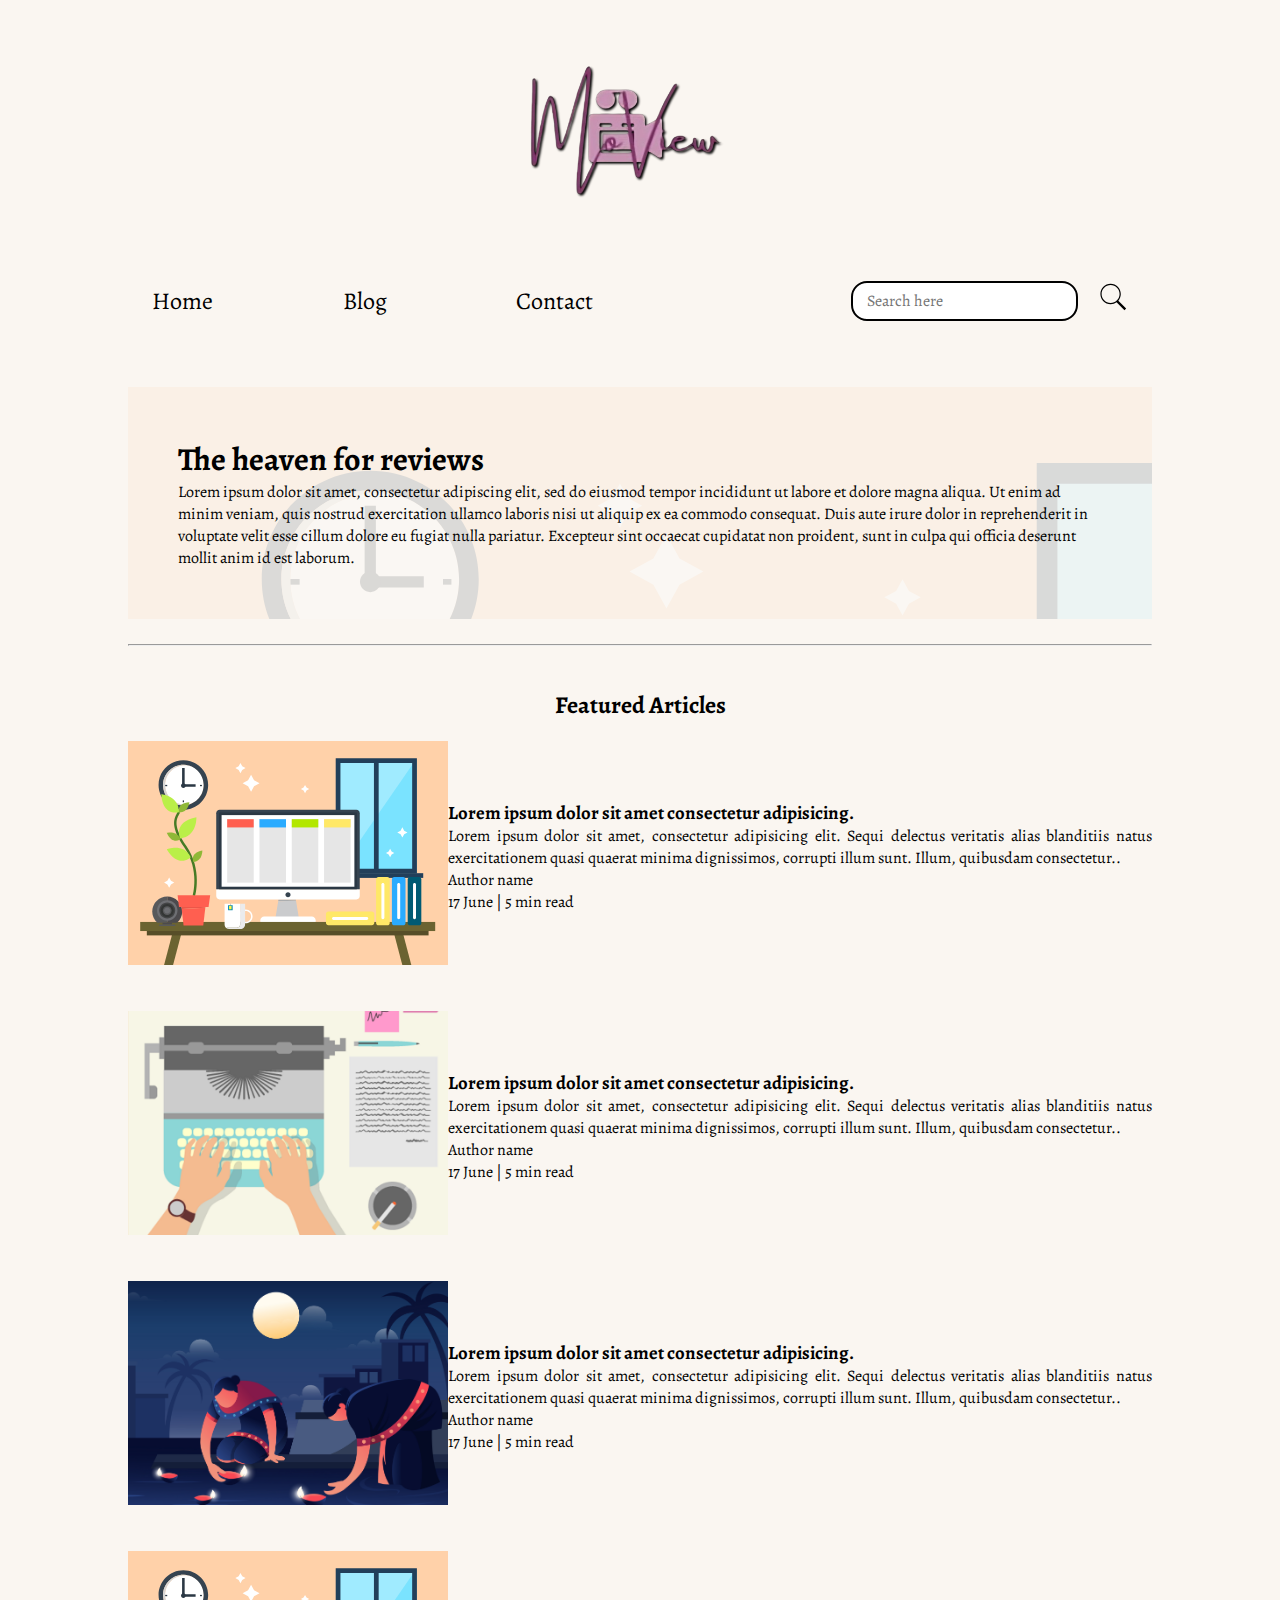
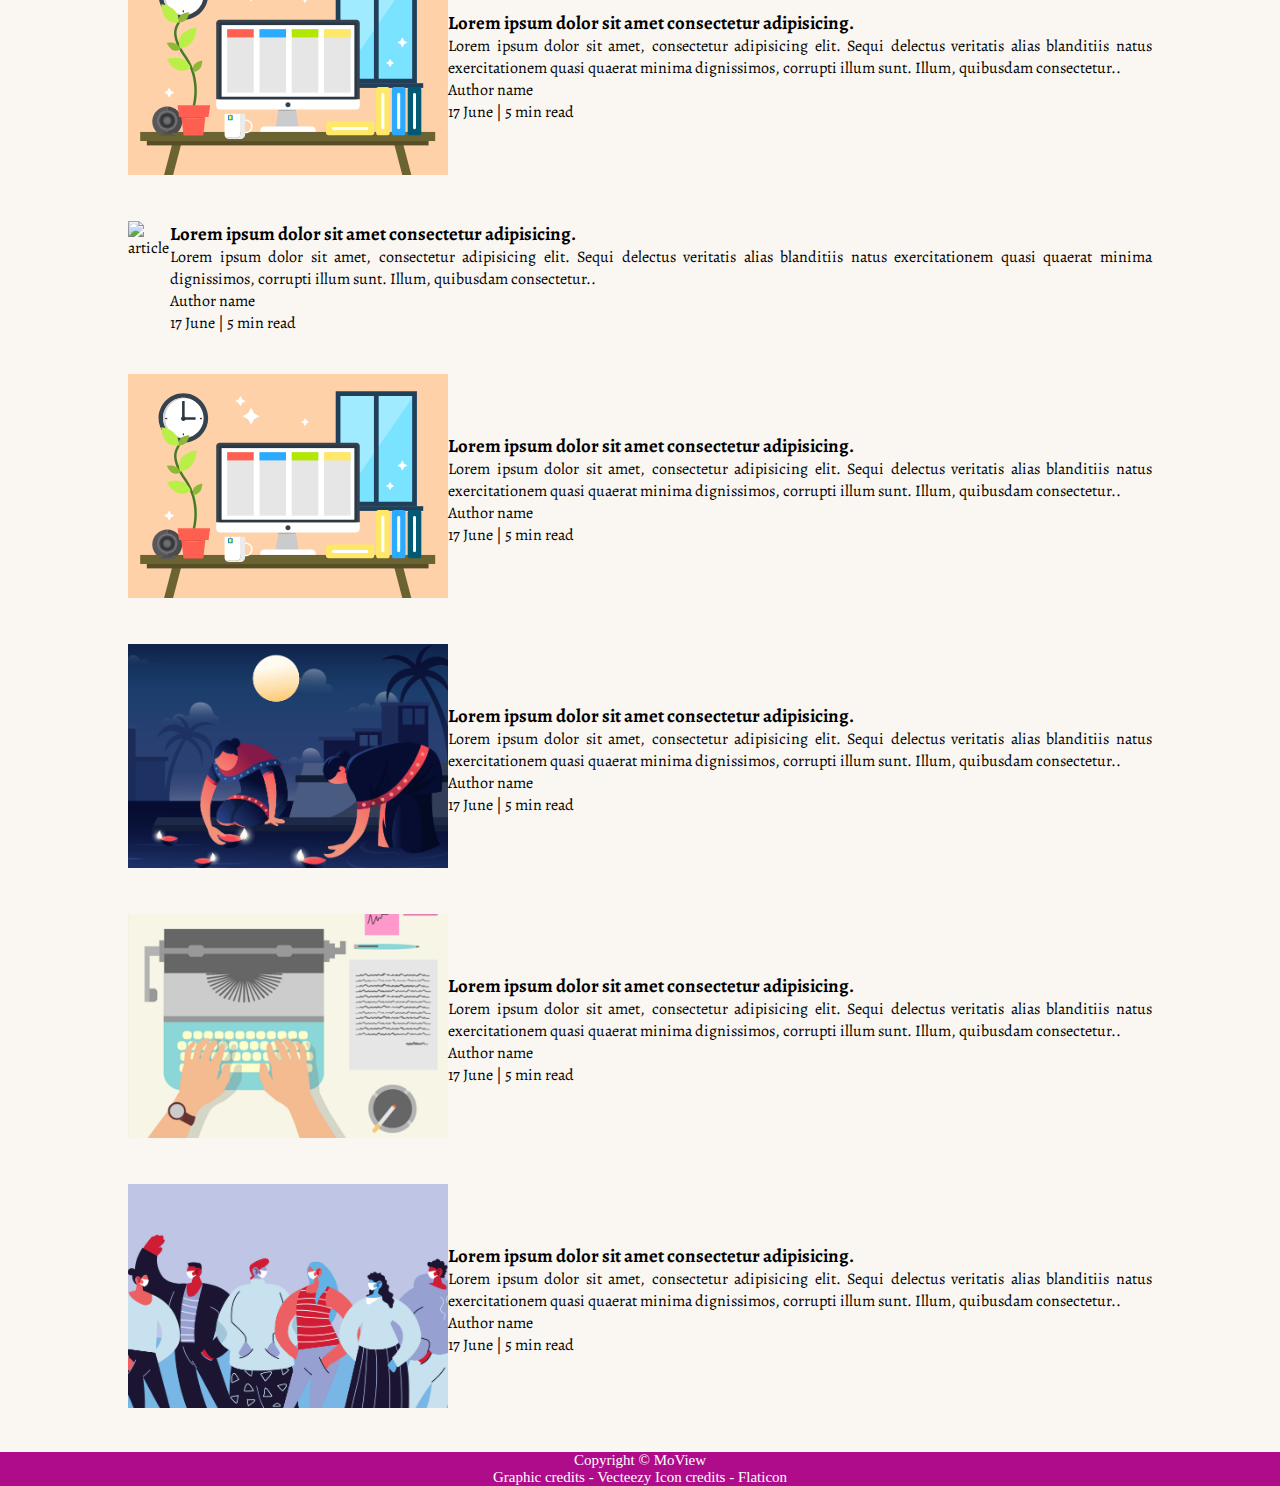
==== commit f757c6dd: "Responsive design completed" ====
--- a/index.html
+++ b/index.html
@@ -7,45 +7,44 @@
     <link rel="stylesheet" href="css/utils.css">
     <link rel="stylesheet" href="css/style.css">
     <link rel="stylesheet" href="css/mobile.css">
+    
     <script src="js/mobile.js" defer></script>
     <title> Drama And Movies - Blog</title>
 </head>
 
 <body>
- 
+
     <nav class="navigation max-width-1 m-auto">
         <div class="nav-left">
-            <div class="logo"><a href="/"><img src="image/WhatsApp_Image_2024-06-19_at_6.24.19_PM-removebg-preview.png"
-                        alt=""></a>
-            </div>
+
             <div class="nav-toggle" id="navToggle">
                 <div class="bar"></div>
                 <div class="bar"></div>
                 <div class="bar"></div>
             </div>
+            <div class="logo"><a href="/"><img src="image/WhatsApp_Image_2024-06-19_at_6.24.19_PM-removebg-preview.png"
+                        alt=""></a>
+            </div>
+
             <ul class="nav-menu" id="navMenu">
                 <li><a href="index.html">Home</a></li>
                 <li><a href="blogpost.html">Blog</a></li>
-                <li><a href="#">About Us</a></li>
                 <li><a href="contact.html">Contact</a></li>
+                <li>
+                    <div class="nav-right">
+                        <form class="search-bar">
+                            <input type="search" placeholder="Search here" class="form-input" id="search" name="search">
+                            <a href="/search.html"><img src="image/icons8-search.svg" alt="search"></a>
+                        </form>
+                    </div>
+                </li>
             </ul>
-
-
-        </div>
-        <div class="nav-right">
-            <form action="/search.html">
-                <input type="search" placeholder="Search here" class="form-input" id="search" name="search">
-                <button class="btn" title="Click to search">Search</button>
-            </form>
-        </div>
-
+        </div>
     </nav>
     <button class="go-top-btn">
         <img src="image/arrow-up.png" alt="arrow up">
-      </button>
-    <div class="max-width-1 m-auto">
-        <hr>
-    </div>
+    </button>
+
     <div class="content max-width-1 m-auto">
         <div class="content-left font2">
             <h1>The heaven for reviews</h1>
@@ -57,7 +56,7 @@
             <p>
         </div>
         <div class="content-right">
-            <img src="image/1.png" alt="Review-Image">
+            <img src="image/1.png" alt="Review-Icon">
         </div>
     </div>
     <div class="max-width-1 m-auto">
@@ -86,24 +85,24 @@
                 </div>
                 <div class="home-article">
                     <div class="home-article-img">
-                        <img src="image/11.svg" alt="article">
-                    </div>
-
-                    <div class="home-article-content font2">
-                        <a href="/blogpost.html">
-                            <h3>Lorem ipsum dolor sit amet consectetur adipisicing.</h3>
-                        </a>
-                        <p>Lorem ipsum dolor sit amet, consectetur adipisicing elit. Sequi delectus veritatis alias
-                            blanditiis
-                            natus exercitationem quasi quaerat minima dignissimos, corrupti illum sunt. Illum, quibusdam
-                            consectetur..</p>
-                        <div>Author name</div>
-                        <div>17 June | 5 min read</div>
-                    </div>
-                </div>
-                <div class="home-article">
-                    <div class="home-article-img">
-                        <img src="image/11.svg" alt="article">
+                        <img src="image/1.png" alt="article">
+                    </div>
+
+                    <div class="home-article-content font2">
+                        <a href="/blogpost.html">
+                            <h3>Lorem ipsum dolor sit amet consectetur adipisicing.</h3>
+                        </a>
+                        <p>Lorem ipsum dolor sit amet, consectetur adipisicing elit. Sequi delectus veritatis alias
+                            blanditiis
+                            natus exercitationem quasi quaerat minima dignissimos, corrupti illum sunt. Illum, quibusdam
+                            consectetur..</p>
+                        <div>Author name</div>
+                        <div>17 June | 5 min read</div>
+                    </div>
+                </div>
+                <div class="home-article">
+                    <div class="home-article-img">
+                        <img src="image/3.png" alt="article">
                     </div>
 
                     <div class="home-article-content font2">
@@ -141,7 +140,7 @@
                 </div>
                 <div class="home-article">
                     <div class="home-article-img">
-                        <img src="image/11.svg" alt="article">
+                        <img src="image/4.png" alt="article">
                     </div>
 
                     <div class="home-article-content font2">
@@ -179,7 +178,7 @@
             <div class="row">
                 <div class="home-article">
                     <div class="home-article-img">
-                        <img src="image/11.svg" alt="article">
+                        <img src="image/3.png" alt="article">
                     </div>
 
                     <div class="home-article-content font2">
--- a/css/utils.css
+++ b/css/utils.css
@@ -97,7 +97,7 @@
 .bar {
     width: 25px;
     height: 3px;
-    background-color: #fff;
+    background-color: black;
     margin: 5px 0;
     transition: transform 0.3s, opacity 0.3s;
 }
@@ -117,7 +117,7 @@
 }
 
 .nav-menu a {
-    color: #fff;
+    /* color: #fff; */
     text-decoration: none;
     padding: 10px;
 }
@@ -132,10 +132,6 @@
 } */
 .row {
     display: flex;
-    /* width: calc(33.33% - 20px); */
-    /* gap: 20px; */
-    /* margin-left: auto; */
-    /* justify-content: space-between; */
     align-items: center;
 }
 
@@ -159,6 +155,17 @@
     height: 40px;
 }
 
+.search-bar{
+    display: flex;
+    align-items: center;
+
+}
+
+.search-bar img{
+    height: 30px;
+    width: 30px;
+}
+
 body {
     background-color: var(--main-bg-color1);
 }--- a/css/style.css
+++ b/css/style.css
@@ -3,11 +3,8 @@
     padding: 0;
 }
 
-.navigation {
-    
+.navigation { 
     margin-top: 25px;;
-    /* background-color: pink; */
-    display: flex;
     justify-content: space-between;
     align-items: center;
     font-family: var(--font-1);
@@ -17,6 +14,7 @@
     font-size: 32px;
     font-weight: bold;
     display: flex;
+    /* align-items: center; */
 
 }
 
@@ -41,7 +39,8 @@
 }
 
 .nav-right form{
-    padding-bottom: 25px;
+    padding-left: 37vw;
+    position: relative;
 }
 
 .content {
@@ -164,5 +163,6 @@
 
 .logo a img{
     height: 125px;
-    width: 100%;;
+    width: 100%;
+    padding-right: 4vw;
 }--- a/css/mobile.css
+++ b/css/mobile.css
@@ -32,11 +32,13 @@
         width: 100%;
     }
 
-
-    /* .home-article-img {
-        text-align: center;
-    } */
-
+    .nav-right form{
+        width: auto;
+    }
+    .nav-right form {
+        position: relative;
+        padding-left: 10vw;
+    }
     .row {
         display: flex;
         align-content: space-around;
@@ -99,25 +101,7 @@
         padding: 4px;
         padding-right: 7px;
     }
-    .nav-menu {
-        display: none; /* Hide by default on smaller screens */
-        flex-direction: column;
-        background-color: var(--main-bg-color);
-        position: absolute;
-        top: 60px;
-        left: 0;
-        right: 0;
-        z-index: 1;
-    }
-
-    .nav-menu.show {
-        display: flex; /* Show when .show class is added */
-    }
-
-    .nav-toggle {
-        display: block; /* Show hamburger icon */
-    }
-
+   
     .contact-content h1 {
         padding-left: 5vw;
     }
@@ -136,4 +120,36 @@
         margin-left: 16vw;
     }
 
+    .nav-right form{
+        padding-left: 0px;
+        
+    }
+
+}
+
+@media screen and (max-width: 760px) {
+    .nav-menu {
+        display: none; 
+        width: 100%;
+        height: auto;
+        flex-direction: column;
+        background-color: transparent;
+        position: absolute;
+        top: 15vw;
+        left: 40px;
+        right:370px;
+        align-items: flex-start;
+        z-index: 1;
+       
+    }
+ 
+    .nav-menu.show {
+        display: flex; 
+        
+    }
+
+       .nav-toggle {
+        display: block; 
+    }
+
 }